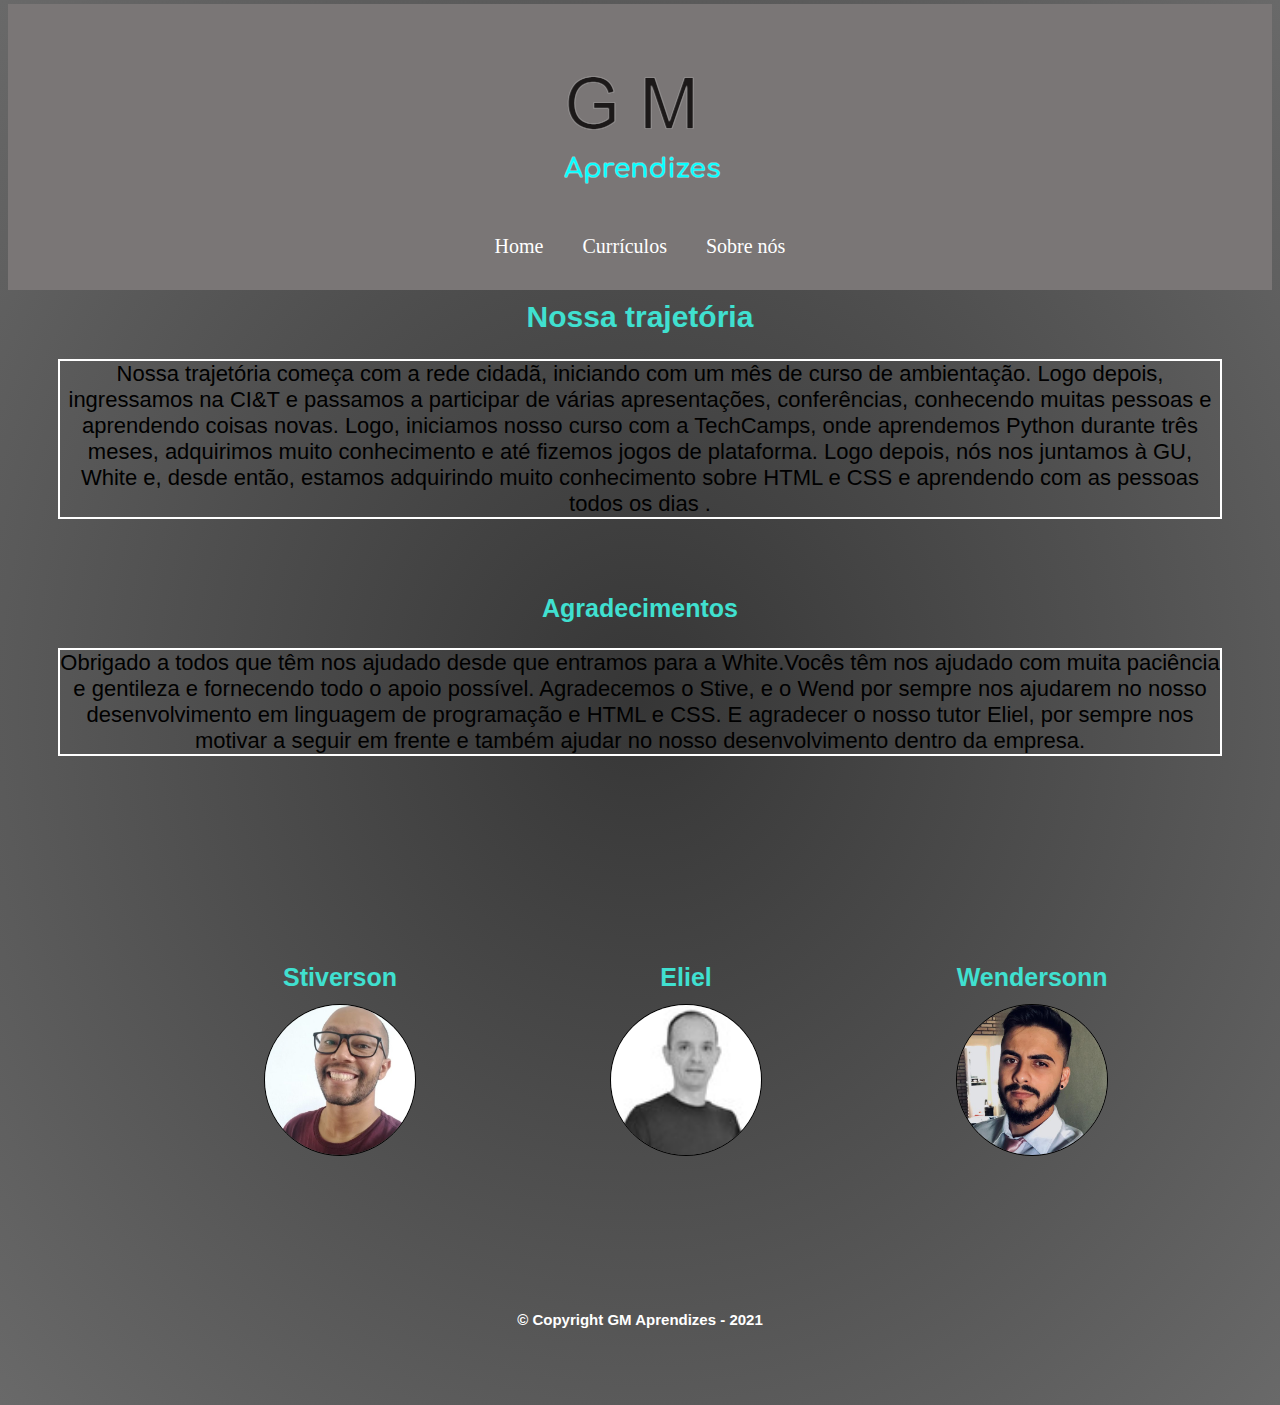
==== index.html @ dfdde29d "Alteração na parte de link do linkedin no index" ====
<!DOCTYPE html>
<html lang="pt-br">
	<head>
		<meta charset="UTF-8">
		<meta name="viewport" content="width=device-width">
		<title>Aprendizes</title>

		<link rel="stylesheet" href="reset.css">
		<link rel="stylesheet" href="style.css">
		<link href="https://fonts.googleapis.com/css?family=Montserrat&display=swap" rel="stylesheet">
	</head>
	
	<style type="text/css">
    </style>

	<body>
		<header>
			<div class="caixa">
				<h1><img src="logogms.png"></h1>
			   <nav>
			        	<ul class="menu">
							<li><a href="index.html">Home</a></li>
							<li><a href="Curriculo.html">Currículos</a></li>
							<li><a href="Sobre nós.html">Sobre nós</a></li>
					    </ul>
				</nav>

			</div>
		</header>

		<main>
			<section class="principal">
				<h1 class="titulo-principal"></h1>
				<h1>Nossa trajetória</h1>
				<p>Nossa trajetória começa com a rede cidadã, iniciando com um mês de curso de ambientação. Logo depois, ingressamos na CI&T e passamos a participar de várias apresentações, conferências, conhecendo muitas pessoas e aprendendo coisas novas. Logo, iniciamos nosso curso com a TechCamps, onde aprendemos Python durante três meses, adquirimos muito conhecimento e até fizemos jogos de plataforma. Logo depois, nós nos juntamos à GU, White e, desde então, estamos adquirindo muito conhecimento sobre HTML e CSS e aprendendo com as pessoas todos os dias .
				</p>
				
                <h2>Agradecimentos</h2>
                <p>Obrigado a todos que têm nos ajudado desde que entramos para a White.Vocês têm nos ajudado com muita paciência e gentileza e fornecendo todo o apoio possível. Agradecemos o Stive, e o Wend por sempre nos ajudarem no nosso desenvolvimento em linguagem de programação e HTML e CSS. E agradecer o nosso tutor Eliel, por sempre nos motivar a seguir em frente e também ajudar no nosso desenvolvimento dentro da empresa.</p>
                 
                <div class="fotos">
                    <div class="container">    
                        <section>
                            <h2>Stiverson</h2>
							<a href="https://www.linkedin.com/in/stiverson-rodrigues-machado-518b2159/" title="linkedin">
								<img class="foto-perfil" src="stive.jpg" width="150px" height="150px">	
							</a>
                        </section>
                    </div>
                </div>
                <div class="fotos">
                    <div class="container">    
                        <section>
                            <h2>Eliel</h2>
							<a href="https://www.linkedin.com/in/elielgserrao//" title="linkedin">
								<img class="foto-perfil" src="eliel.jpg" width="150px" height="150px">	
							</a>
                        </section>
                    </div>
                </div>
                <div class="fotos">
                    <div class="container">    
                        <section>
                            <h2>Wendersonn</h2>
							<a href="https://www.linkedin.com/in/wendersonn-santiago-8a6a09177/" title="linkedin">
								<img class="foto-perfil" src="wend.jpg" width="150px" height="150px">
							</a>
                        </section>
                    </div>
				</div>
		</main>		
				<footer>
					<h3 class="copyright">&copy; Copyright GM Aprendizes - 2021</h3>
				</footer>
	</body>
</html>
---- style.css ----
.caixa{
	background: #7a7676;
	padding: 30px;	
}

*{margin: 2px; padding: 0;}


body{
	background: radial-gradient(#363636,#4F4F4F,#696969);

}

h1{
	margin: 10px;
	text-align: center;
	font-size: 30px;
	font-family:  Arial, Helvetica, sans-serif;
	color: turquoise;
}

ul.menu{
	text-align: center; 
	font-size: 20px;
	
}	

ul.menu li{
	display: inline-block;
	margin: 0 5px;
}

ul.menu li a{
	
	border-radius: 6px;
	padding: 6px 10px;
	color: #fff;
	
}

p{

	text-align: center;
	border-style: solid;
	border-width: 2px;
	border-color: #fff;
	font-size: 22px;
	font-family:  Arial, Helvetica, sans-serif;
	margin: 25px 50px 75px;
}

h2{
	margin: 10px;
	font-size: 25px;
	text-align: center;
	font-family:  Arial, Helvetica, sans-serif;
	color: turquoise;
}

.foto-perfil{
    border-radius: 100%;
    max-width: 200px;
    border: 1px solid black
}

.fotos{
    width: 22%;
    display: inline-block;
	padding: 20px 30px;
	text-align: center;	
}

.container{
    position: relative;
    border-radius: 100%;
    overflow: hidden;
    width: 400px;
    margin: 100px;
}
.container img{
    max-width: 100%;
    -moz-transition: all 0.5s;
    -webkit-transition: all 0.5s;
    transition: all 0.5s;
}
.container:hover img{
    -moz-transform: scale(1.2);
    -webkit-transform: scale(1.2);
    transform: scale(1.2);
}

h3{
	text-align: center;
	font-size: 15px;
	font-family:  Arial, Helvetica, sans-serif;
	margin: 25px 50px 75px;
	color:#fff;
}

a:link 
{ 
 text-decoration:none; 
}
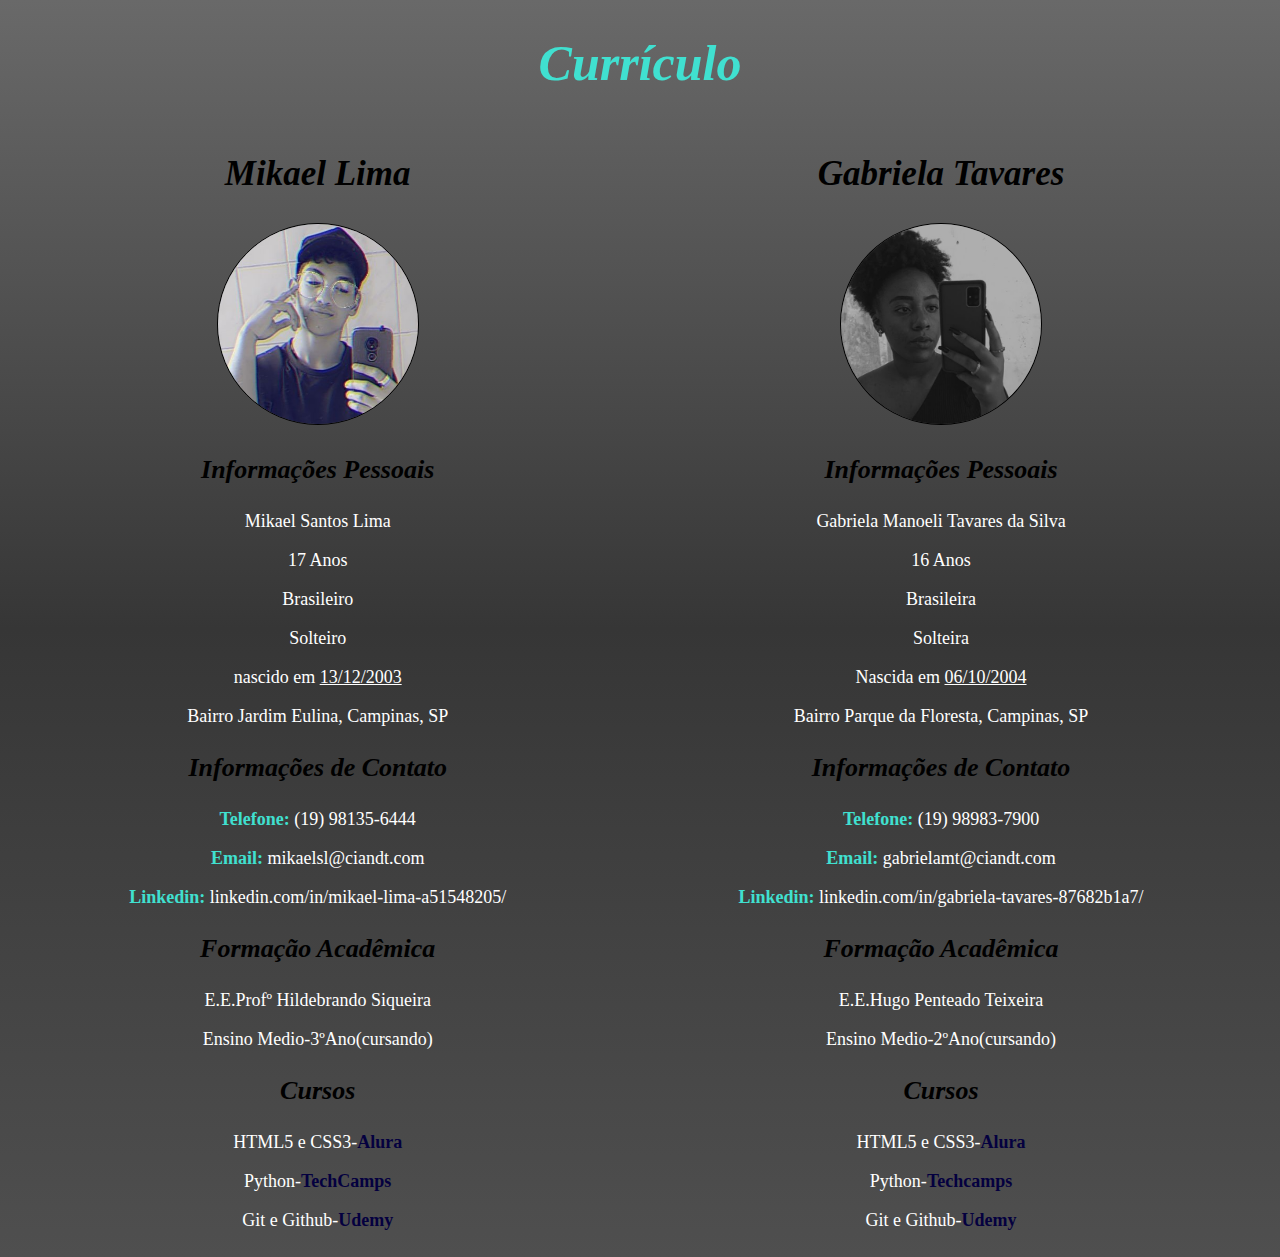
==== commit 0ab05776: "aumentei a letra do h1 e inseri um novo parágrafo para a classe cursos" ====
--- a/index.html
+++ b/index.html
@@ -1,76 +1,81 @@
 <!DOCTYPE html>
 <html lang="pt-br">
-	<head>
-		<meta charset="UTF-8">
-		<meta name="viewport" content="width=device-width">
-		<title>Aprendizes</title>
+<head>
+    <meta charset="UTF-8">
+    <meta name="viewport" content="width=device-width, initial-scale=1.0">
+    <title>Currículo</title>
+    <link rel="stylesheet" href="style.css">
+</head>
+    <style type="text/css">
+    </style>
+<body>
+    
+    <h1>Currículo</h1>
 
-		<link rel="stylesheet" href="reset.css">
-		<link rel="stylesheet" href="style.css">
-		<link href="https://fonts.googleapis.com/css?family=Montserrat&display=swap" rel="stylesheet">
-	</head>
-	
-	<style type="text/css">
-    </style>
-
-	<body>
-		<header>
-			<div class="caixa">
-				<h1><img src="logogms.png"></h1>
-			   <nav>
-			        	<ul class="menu">
-							<li><a href="index.html">Home</a></li>
-							<li><a href="Curriculo.html">Currículos</a></li>
-							<li><a href="Sobre nós.html">Sobre nós</a></li>
-					    </ul>
-				</nav>
-
-			</div>
-		</header>
-
-		<main>
-			<section class="principal">
-				<h1 class="titulo-principal"></h1>
-				<h1>Nossa trajetória</h1>
-				<p>Nossa trajetória começa com a rede cidadã, iniciando com um mês de curso de ambientação. Logo depois, ingressamos na CI&T e passamos a participar de várias apresentações, conferências, conhecendo muitas pessoas e aprendendo coisas novas. Logo, iniciamos nosso curso com a TechCamps, onde aprendemos Python durante três meses, adquirimos muito conhecimento e até fizemos jogos de plataforma. Logo depois, nós nos juntamos à GU, White e, desde então, estamos adquirindo muito conhecimento sobre HTML e CSS e aprendendo com as pessoas todos os dias .
-				</p>
-				
-                <h2>Agradecimentos</h2>
-                <p>Obrigado a todos que têm nos ajudado desde que entramos para a White.Vocês têm nos ajudado com muita paciência e gentileza e fornecendo todo o apoio possível. Agradecemos o Stive, e o Wend por sempre nos ajudarem no nosso desenvolvimento em linguagem de programação e HTML e CSS. E agradecer o nosso tutor Eliel, por sempre nos motivar a seguir em frente e também ajudar no nosso desenvolvimento dentro da empresa.</p>
-                 
-                <div class="fotos">
-                    <div class="container">    
-                        <section>
-                            <h2>Stiverson</h2>
-							<a href="https://www.linkedin.com/in/stiverson-rodrigues-machado-518b2159/" title="linkedin">
-								<img class="foto-perfil" src="stive.jpg" width="150px" height="150px">	
-							</a>
-                        </section>
-                    </div>
-                </div>
-                <div class="fotos">
-                    <div class="container">    
-                        <section>
-                            <h2>Eliel</h2>
-							<a href="https://www.linkedin.com/in/elielgserrao//" title="linkedin">
-								<img class="foto-perfil" src="eliel.jpg" width="150px" height="150px">	
-							</a>
-                        </section>
-                    </div>
-                </div>
-                <div class="fotos">
-                    <div class="container">    
-                        <section>
-                            <h2>Wendersonn</h2>
-							<a href="https://www.linkedin.com/in/wendersonn-santiago-8a6a09177/" title="linkedin">
-								<img class="foto-perfil" src="wend.jpg" width="150px" height="150px">
-							</a>
-                        </section>
-                    </div>
-				</div>
-		</main>		
-				<footer>
-					<h3 class="copyright">&copy; Copyright GM Aprendizes - 2021</h3>
-				</footer>
-	</body>
+    <div>
+        <section>
+            <h2>Mikael Lima</h2>
+            <img class="foto-perfil" src="imagens/mikael.jpg">
+        </section>
+        <section>
+            <h3>Informações Pessoais</h3>
+                <p>Mikael Santos Lima</p>
+                <p>17 Anos</p>
+                <p>Brasileiro</p>
+                <p>Solteiro</p>
+                <p>nascido em <u>13/12/2003</u></p>
+                <p>Bairro Jardim Eulina, Campinas, SP</p>
+        </section>
+        <section>
+            <h3>Informações de Contato</h3>
+                <p><b>Telefone:</b> (19) 98135-6444</p>
+                <p><b>Email:</b> mikaelsl@ciandt.com</p>
+                <p><b>Linkedin:</b> linkedin.com/in/mikael-lima-a51548205/</p>
+            
+        </section>
+        <section>
+            <h3>Formação Acadêmica</h3>
+                <p>E.E.Profº Hildebrando Siqueira</p>
+                <p>Ensino Medio-3ºAno(cursando)</p>
+        </section>
+        <section>
+            <h3>Cursos</h3>
+                <p>HTML5 e CSS3-<b class="cursos">Alura</b></p>
+                <p>Python-<b class="cursos">TechCamps</b></p>
+                <p>Git e Github-<b class="cursos">Udemy</b></p>
+        </section>
+    </div>
+    <div>
+        <section>
+            <h2>Gabriela Tavares</h2>
+            <img class="foto-perfil" src="imagens/gabi.jpg">
+        </section>
+        <section>
+            <h3>Informações Pessoais</h3>
+                <p>Gabriela Manoeli Tavares da Silva</p>
+                <p>16 Anos</p>
+                <p>Brasileira</p>
+                <p>Solteira</p>
+                <p>Nascida em <u>06/10/2004</u></p>
+                <p>Bairro Parque da Floresta, Campinas, SP</p>
+        </section>
+        <section>
+            <h3>Informações de Contato</h3>
+                <p><b>Telefone:</b> (19) 98983-7900</p>
+                <p><b>Email:</b> gabrielamt@ciandt.com</p>
+                <p><b>Linkedin:</b> linkedin.com/in/gabriela-tavares-87682b1a7/</p>
+        </section> 
+        <section>
+            <h3>Formação Acadêmica</h3>
+                <p>E.E.Hugo Penteado Teixeira</p>
+                <p>Ensino Medio-2ºAno(cursando)</p>
+        </section>
+        <section>
+            <h3>Cursos</h3>
+            <p>HTML5 e CSS3-<b Class="cursos">Alura</b></p>
+            <p>Python-<b class="cursos">Techcamps</b></p>
+            <p>Git e Github-<b class="cursos">Udemy</b></p>
+        </section>
+    </div>
+</body>
 </html>--- a/style.css
+++ b/style.css
@@ -1,104 +1,48 @@
-.caixa{
-	background: #7a7676;
-	padding: 30px;	
-}
-
-*{margin: 2px; padding: 0;}
-
-
-body{
-	background: radial-gradient(#363636,#4F4F4F,#696969);
-
-}
-
-h1{
-	margin: 10px;
-	text-align: center;
-	font-size: 30px;
-	font-family:  Arial, Helvetica, sans-serif;
-	color: turquoise;
-}
-
-ul.menu{
-	text-align: center; 
-	font-size: 20px;
-	
-}	
-
-ul.menu li{
-	display: inline-block;
-	margin: 0 5px;
-}
-
-ul.menu li a{
-	
-	border-radius: 6px;
-	padding: 6px 10px;
-	color: #fff;
-	
-}
-
-p{
-
-	text-align: center;
-	border-style: solid;
-	border-width: 2px;
-	border-color: #fff;
-	font-size: 22px;
-	font-family:  Arial, Helvetica, sans-serif;
-	margin: 25px 50px 75px;
-}
-
-h2{
-	margin: 10px;
-	font-size: 25px;
-	text-align: center;
-	font-family:  Arial, Helvetica, sans-serif;
-	color: turquoise;
-}
-
 .foto-perfil{
     border-radius: 100%;
     max-width: 200px;
     border: 1px solid black
 }
 
-.fotos{
-    width: 22%;
-    display: inline-block;
-	padding: 20px 30px;
-	text-align: center;	
+body{
+    background: linear-gradient(#696969,#363636,#4F4F4F);
+    font-style: normal;
+    color:white;
 }
 
-.container{
-    position: relative;
-    border-radius: 100%;
-    overflow: hidden;
-    width: 400px;
-    margin: 100px;
+div{
+   width: 49%;
+   display: inline-block;
+   text-align: center;
 }
-.container img{
-    max-width: 100%;
-    -moz-transition: all 0.5s;
-    -webkit-transition: all 0.5s;
-    transition: all 0.5s;
+
+h1{
+    font-style: italic;
+    color:turquoise;
+    text-align: center;
+    font-size: 50px;
 }
-.container:hover img{
-    -moz-transform: scale(1.2);
-    -webkit-transform: scale(1.2);
-    transform: scale(1.2);
+
+h2{
+    font-style: italic;
+    color:black;
+    font-size: 35px;
 }
 
 h3{
-	text-align: center;
-	font-size: 15px;
-	font-family:  Arial, Helvetica, sans-serif;
-	margin: 25px 50px 75px;
-	color:#fff;
+    font-style: italic;
+    color:black;
+    font-size: 26px;
 }
 
-a:link 
-{ 
- text-decoration:none; 
+b{
+    color: turquoise;
 }
 
+.cursos{
+    color: rgb(4, 0, 63);
+}
+
+p{
+    font-size: 18px;
+}
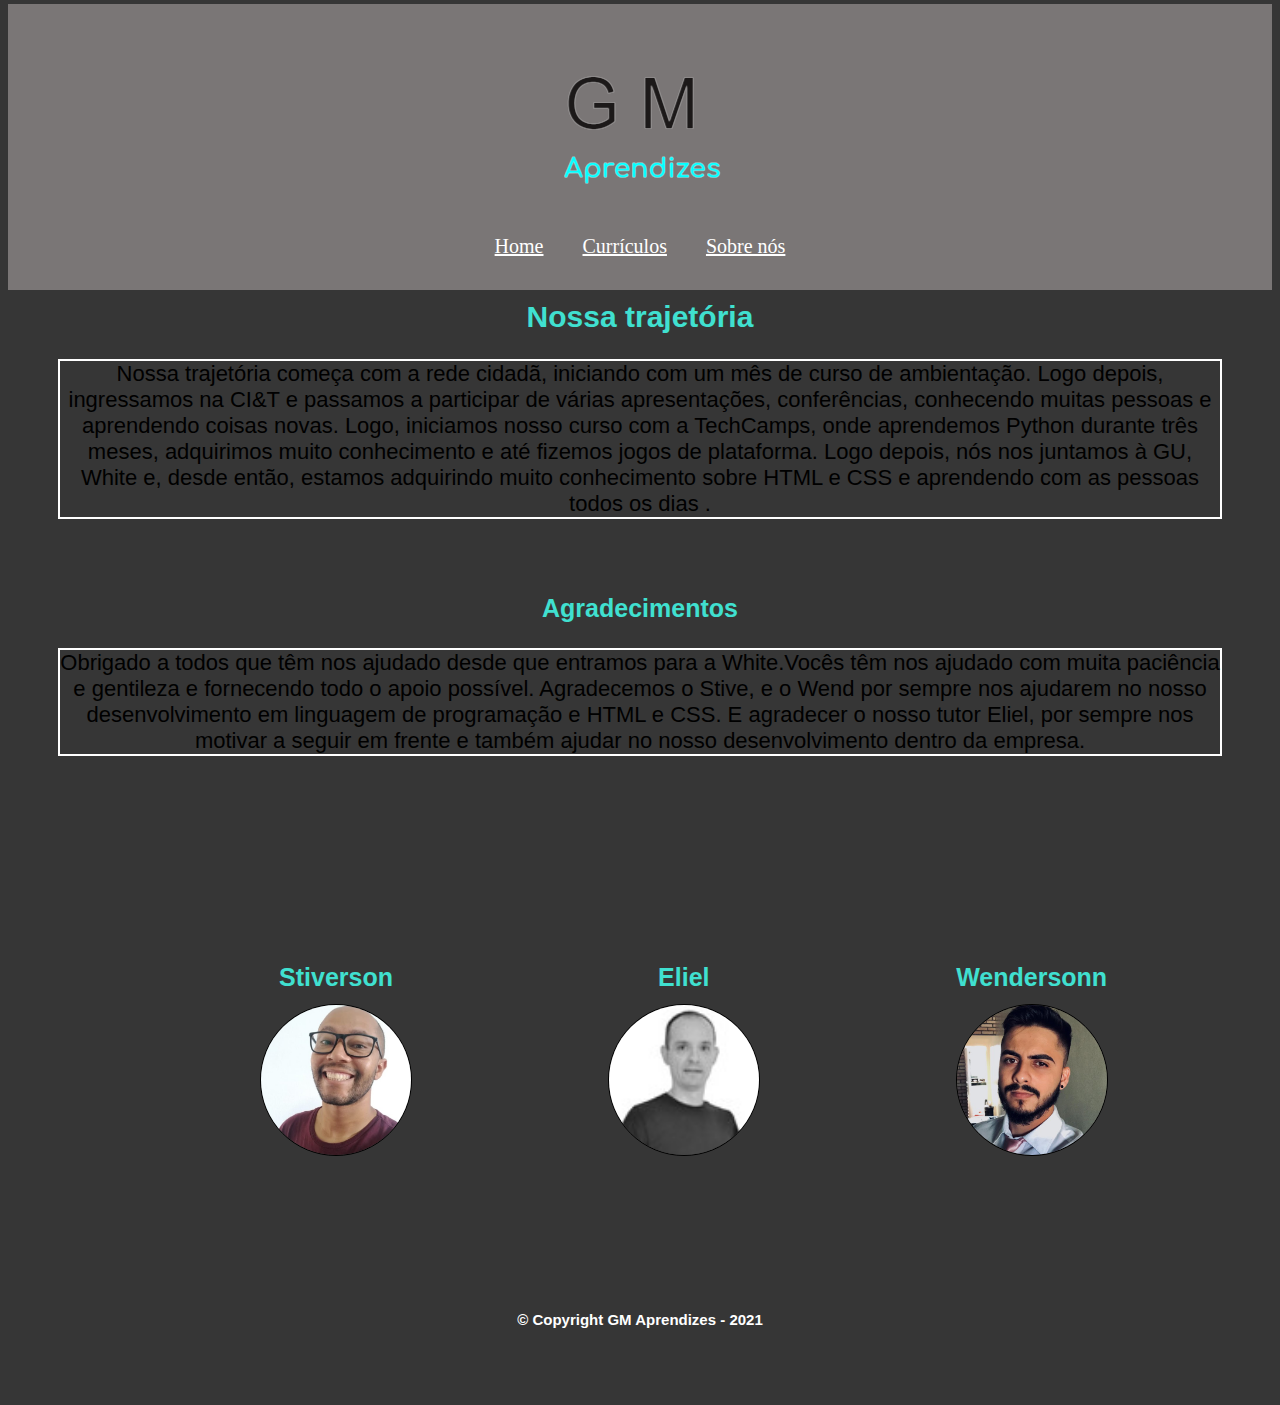
==== commit b3b2b348: "Alteração no link das páginas" ====
--- a/index.html
+++ b/index.html
@@ -1,81 +1,68 @@
 <!DOCTYPE html>
 <html lang="pt-br">
-<head>
-    <meta charset="UTF-8">
-    <meta name="viewport" content="width=device-width, initial-scale=1.0">
-    <title>Currículo</title>
-    <link rel="stylesheet" href="style.css">
-</head>
-    <style type="text/css">
-    </style>
-<body>
-    
-    <h1>Currículo</h1>
+	<head>
+		<meta charset="UTF-8">
+		<meta name="viewport" content="width=device-width">
+		<title>Aprendizes</title>
 
-    <div>
-        <section>
-            <h2>Mikael Lima</h2>
-            <img class="foto-perfil" src="imagens/mikael.jpg">
-        </section>
-        <section>
-            <h3>Informações Pessoais</h3>
-                <p>Mikael Santos Lima</p>
-                <p>17 Anos</p>
-                <p>Brasileiro</p>
-                <p>Solteiro</p>
-                <p>nascido em <u>13/12/2003</u></p>
-                <p>Bairro Jardim Eulina, Campinas, SP</p>
-        </section>
-        <section>
-            <h3>Informações de Contato</h3>
-                <p><b>Telefone:</b> (19) 98135-6444</p>
-                <p><b>Email:</b> mikaelsl@ciandt.com</p>
-                <p><b>Linkedin:</b> linkedin.com/in/mikael-lima-a51548205/</p>
-            
-        </section>
-        <section>
-            <h3>Formação Acadêmica</h3>
-                <p>E.E.Profº Hildebrando Siqueira</p>
-                <p>Ensino Medio-3ºAno(cursando)</p>
-        </section>
-        <section>
-            <h3>Cursos</h3>
-                <p>HTML5 e CSS3-<b class="cursos">Alura</b></p>
-                <p>Python-<b class="cursos">TechCamps</b></p>
-                <p>Git e Github-<b class="cursos">Udemy</b></p>
-        </section>
-    </div>
-    <div>
-        <section>
-            <h2>Gabriela Tavares</h2>
-            <img class="foto-perfil" src="imagens/gabi.jpg">
-        </section>
-        <section>
-            <h3>Informações Pessoais</h3>
-                <p>Gabriela Manoeli Tavares da Silva</p>
-                <p>16 Anos</p>
-                <p>Brasileira</p>
-                <p>Solteira</p>
-                <p>Nascida em <u>06/10/2004</u></p>
-                <p>Bairro Parque da Floresta, Campinas, SP</p>
-        </section>
-        <section>
-            <h3>Informações de Contato</h3>
-                <p><b>Telefone:</b> (19) 98983-7900</p>
-                <p><b>Email:</b> gabrielamt@ciandt.com</p>
-                <p><b>Linkedin:</b> linkedin.com/in/gabriela-tavares-87682b1a7/</p>
-        </section> 
-        <section>
-            <h3>Formação Acadêmica</h3>
-                <p>E.E.Hugo Penteado Teixeira</p>
-                <p>Ensino Medio-2ºAno(cursando)</p>
-        </section>
-        <section>
-            <h3>Cursos</h3>
-            <p>HTML5 e CSS3-<b Class="cursos">Alura</b></p>
-            <p>Python-<b class="cursos">Techcamps</b></p>
-            <p>Git e Github-<b class="cursos">Udemy</b></p>
-        </section>
-    </div>
-</body>
+		<link rel="stylesheet" href="reset.css">
+		<link rel="stylesheet" href="style.css">
+		<link href="https://fonts.googleapis.com/css?family=Montserrat&display=swap" rel="stylesheet">
+	</head>
+	
+	<body>
+		<header>
+			<div class="caixa">
+				<h1><img src="logogms.png"></h1>
+			   <nav>
+			        	<ul class="menu">
+							<li><a href="index.html">Home</a></li>
+							<li><a href="Curriculo.html">Currículos</a></li>
+							<li><a href="sobre.html">Sobre nós</a></li>
+					    </ul>
+				</nav>
+
+			</div>
+		</header>
+
+		<main>
+			<section class="principal">
+				<h1 class="titulo-principal"></h1>
+				<h1>Nossa trajetória</h1>
+				<p>Nossa trajetória começa com a rede cidadã, iniciando com um mês de curso de ambientação. Logo depois, ingressamos na CI&T e passamos a participar de várias apresentações, conferências, conhecendo muitas pessoas e aprendendo coisas novas. Logo, iniciamos nosso curso com a TechCamps, onde aprendemos Python durante três meses, adquirimos muito conhecimento e até fizemos jogos de plataforma. Logo depois, nós nos juntamos à GU, White e, desde então, estamos adquirindo muito conhecimento sobre HTML e CSS e aprendendo com as pessoas todos os dias .
+				</p>
+				
+                <h2>Agradecimentos</h2>
+                <p>Obrigado a todos que têm nos ajudado desde que entramos para a White.Vocês têm nos ajudado com muita paciência e gentileza e fornecendo todo o apoio possível. Agradecemos o Stive, e o Wend por sempre nos ajudarem no nosso desenvolvimento em linguagem de programação e HTML e CSS. E agradecer o nosso tutor Eliel, por sempre nos motivar a seguir em frente e também ajudar no nosso desenvolvimento dentro da empresa.</p>
+        </main>          
+                <div class="fotos">
+                    <div class="container">    
+                        <section>
+                            <h2>Stiverson</h2>
+                            <img class="foto-perfil" src="stive.jpg" width="150px" height="150px">
+                        </section>
+                    </div>
+                </div>
+                <div class="fotos">
+                    <div class="container">    
+                        <section>
+                            <h2>Eliel</h2>
+							<img class="foto-perfil" src="eliel.jpg" width="150px" height="150px">
+							
+                        </section>
+                    </div>
+                </div>
+                <div class="fotos">
+                    <div class="container">    
+                        <section>
+                            <h2>Wendersonn</h2>
+                            <img class="foto-perfil" src="wend.jpg" width="150px" height="150px">
+                        </section>
+                    </div>
+                </div>
+				<footer>
+
+					<h3 class="copyright">&copy; Copyright GM Aprendizes - 2021</h3>
+				</footer>
+	</body>
 </html>--- a/style.css
+++ b/style.css
@@ -1,48 +1,97 @@
+.caixa{
+	background: #7a7676;
+	padding: 30px;	
+}
+
+*{margin: 2px; padding: 0;}
+
+
+body{
+	background:#363636;
+
+}
+
+h1{
+	margin: 10px;
+	text-align: center;
+	font-size: 30px;
+	font-family:  Arial, Helvetica, sans-serif;
+	color: turquoise;
+}
+
+ul.menu{
+	text-align: center; 
+	font-size: 20px;
+}	
+
+ul.menu li{
+	display: inline-block;
+	margin: 0 5px;
+}
+
+ul.menu li a{
+	
+	border-radius: 6px;
+	padding: 6px 10px;
+	color: #fff;
+}
+
+p{
+
+	text-align: center;
+	border-style: solid;
+	border-width: 2px;
+	border-color: #fff;
+	font-size: 22px;
+	font-family:  Arial, Helvetica, sans-serif;
+	margin: 25px 50px 75px;
+}
+
+h2{
+	margin: 10px;
+	font-size: 25px;
+	text-align: center;
+	font-family:  Arial, Helvetica, sans-serif;
+	color: turquoise;
+}
+
 .foto-perfil{
     border-radius: 100%;
     max-width: 200px;
     border: 1px solid black
 }
 
-body{
-    background: linear-gradient(#696969,#363636,#4F4F4F);
-    font-style: normal;
-    color:white;
+.fotos{
+    width: 22%;
+    display: inline-block;
+	padding: 20px 30px;
+	text-align: center;	
 }
 
-div{
-   width: 49%;
-   display: inline-block;
-   text-align: center;
+.container{
+    position: relative;
+    border-radius: 100%;
+    overflow: hidden;
+    width: 400px;
+    margin: 100px;
 }
-
-h1{
-    font-style: italic;
-    color:turquoise;
-    text-align: center;
-    font-size: 50px;
+.container img{
+    max-width: 100%;
+    -moz-transition: all 0.5s;
+    -webkit-transition: all 0.5s;
+    transition: all 0.5s;
 }
-
-h2{
-    font-style: italic;
-    color:black;
-    font-size: 35px;
+.container:hover img{
+    -moz-transform: scale(1.2);
+    -webkit-transform: scale(1.2);
+    transform: scale(1.2);
 }
 
 h3{
-    font-style: italic;
-    color:black;
-    font-size: 26px;
+	text-align: center;
+	font-size: 15px;
+	font-family:  Arial, Helvetica, sans-serif;
+	margin: 25px 50px 75px;
+	color:#fff;
 }
 
-b{
-    color: turquoise;
-}
-
-.cursos{
-    color: rgb(4, 0, 63);
-}
-
-p{
-    font-size: 18px;
-}
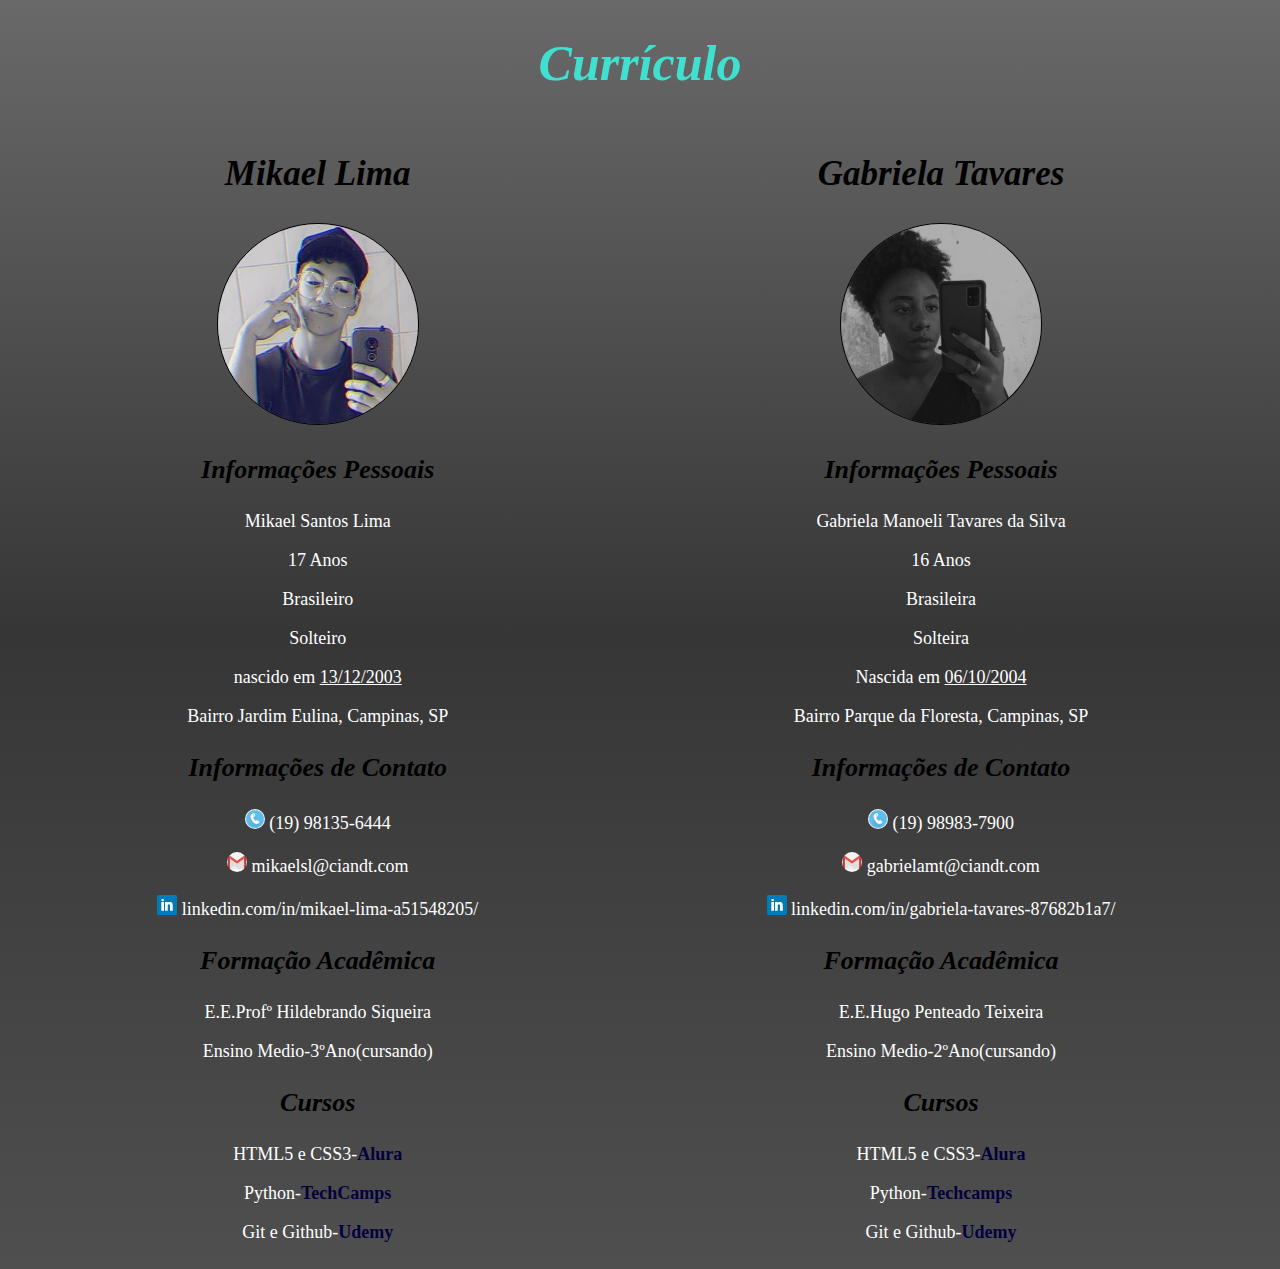
==== commit f7638960: "inseri 3 novas imagens em telefone, email e linkedin" ====
--- a/index.html
+++ b/index.html
@@ -1,68 +1,81 @@
 <!DOCTYPE html>
 <html lang="pt-br">
-	<head>
-		<meta charset="UTF-8">
-		<meta name="viewport" content="width=device-width">
-		<title>Aprendizes</title>
+<head>
+    <meta charset="UTF-8">
+    <meta name="viewport" content="width=device-width, initial-scale=1.0">
+    <title>Currículo</title>
+    <link rel="stylesheet" href="style.css">
+</head>
+    <style type="text/css">
+    </style>
+<body>
+    
+    <h1>Currículo</h1>
 
-		<link rel="stylesheet" href="reset.css">
-		<link rel="stylesheet" href="style.css">
-		<link href="https://fonts.googleapis.com/css?family=Montserrat&display=swap" rel="stylesheet">
-	</head>
-	
-	<body>
-		<header>
-			<div class="caixa">
-				<h1><img src="logogms.png"></h1>
-			   <nav>
-			        	<ul class="menu">
-							<li><a href="index.html">Home</a></li>
-							<li><a href="Curriculo.html">Currículos</a></li>
-							<li><a href="sobre.html">Sobre nós</a></li>
-					    </ul>
-				</nav>
-
-			</div>
-		</header>
-
-		<main>
-			<section class="principal">
-				<h1 class="titulo-principal"></h1>
-				<h1>Nossa trajetória</h1>
-				<p>Nossa trajetória começa com a rede cidadã, iniciando com um mês de curso de ambientação. Logo depois, ingressamos na CI&T e passamos a participar de várias apresentações, conferências, conhecendo muitas pessoas e aprendendo coisas novas. Logo, iniciamos nosso curso com a TechCamps, onde aprendemos Python durante três meses, adquirimos muito conhecimento e até fizemos jogos de plataforma. Logo depois, nós nos juntamos à GU, White e, desde então, estamos adquirindo muito conhecimento sobre HTML e CSS e aprendendo com as pessoas todos os dias .
-				</p>
-				
-                <h2>Agradecimentos</h2>
-                <p>Obrigado a todos que têm nos ajudado desde que entramos para a White.Vocês têm nos ajudado com muita paciência e gentileza e fornecendo todo o apoio possível. Agradecemos o Stive, e o Wend por sempre nos ajudarem no nosso desenvolvimento em linguagem de programação e HTML e CSS. E agradecer o nosso tutor Eliel, por sempre nos motivar a seguir em frente e também ajudar no nosso desenvolvimento dentro da empresa.</p>
-        </main>          
-                <div class="fotos">
-                    <div class="container">    
-                        <section>
-                            <h2>Stiverson</h2>
-                            <img class="foto-perfil" src="stive.jpg" width="150px" height="150px">
-                        </section>
-                    </div>
-                </div>
-                <div class="fotos">
-                    <div class="container">    
-                        <section>
-                            <h2>Eliel</h2>
-							<img class="foto-perfil" src="eliel.jpg" width="150px" height="150px">
-							
-                        </section>
-                    </div>
-                </div>
-                <div class="fotos">
-                    <div class="container">    
-                        <section>
-                            <h2>Wendersonn</h2>
-                            <img class="foto-perfil" src="wend.jpg" width="150px" height="150px">
-                        </section>
-                    </div>
-                </div>
-				<footer>
-
-					<h3 class="copyright">&copy; Copyright GM Aprendizes - 2021</h3>
-				</footer>
-	</body>
+    <div>
+        <section>
+            <h2>Mikael Lima</h2>
+            <img class="foto-perfil" src="imagens/mikael.jpg">
+        </section>
+        <section>
+            <h3>Informações Pessoais</h3>
+                <p>Mikael Santos Lima</p>
+                <p>17 Anos</p>
+                <p>Brasileiro</p>
+                <p>Solteiro</p>
+                <p>nascido em <u>13/12/2003</u></p>
+                <p>Bairro Jardim Eulina, Campinas, SP</p>
+        </section>
+        <section>
+            <h3>Informações de Contato</h3>
+                <p><img class="telefoneimg" src="imagens/telefone.jpg"> (19) 98135-6444</p>
+                <p><img class="emailimg" src="imagens/email.jpg"> mikaelsl@ciandt.com</p>
+                <p><img class="linkedinimg" src="imagens/logo-linkedin.png"> linkedin.com/in/mikael-lima-a51548205/</p>
+            
+        </section>
+        <section>
+            <h3>Formação Acadêmica</h3>
+                <p>E.E.Profº Hildebrando Siqueira</p>
+                <p>Ensino Medio-3ºAno(cursando)</p>
+        </section>
+        <section>
+            <h3>Cursos</h3>
+                <p>HTML5 e CSS3-<b class="cursos">Alura</b></p>
+                <p>Python-<b class="cursos">TechCamps</b></p>
+                <p>Git e Github-<b class="cursos">Udemy</b></p>
+        </section>
+    </div>
+    <div>
+        <section>
+            <h2>Gabriela Tavares</h2>
+            <img class="foto-perfil" src="imagens/gabi.jpg">
+        </section>
+        <section>
+            <h3>Informações Pessoais</h3>
+                <p>Gabriela Manoeli Tavares da Silva</p>
+                <p>16 Anos</p>
+                <p>Brasileira</p>
+                <p>Solteira</p>
+                <p>Nascida em <u>06/10/2004</u></p>
+                <p>Bairro Parque da Floresta, Campinas, SP</p>
+        </section>
+        <section>
+            <h3>Informações de Contato</h3>
+                <p><img class="telefoneimg" src="imagens/telefone.jpg"> (19) 98983-7900</p>
+                <p><img class="emailimg" src="imagens/email.jpg"> gabrielamt@ciandt.com</p>
+                <p><img class="linkedinimg" src="imagens/logo-linkedin.png"> linkedin.com/in/gabriela-tavares-87682b1a7/</p>
+        </section> 
+        <section>
+            <h3>Formação Acadêmica</h3>
+                <p>E.E.Hugo Penteado Teixeira</p>
+                <p>Ensino Medio-2ºAno(cursando)</p>
+        </section>
+        <section>
+            <h3>Cursos</h3>
+            <p>HTML5 e CSS3-<b Class="cursos">Alura</b></p>
+            <p>Python-<b class="cursos">Techcamps</b></p>
+            <p>Git e Github-<b class="cursos">Udemy</b></p>
+        </section>
+    </div>
+</body>
 </html>--- a/style.css
+++ b/style.css
@@ -1,97 +1,61 @@
-.caixa{
-	background: #7a7676;
-	padding: 30px;	
-}
-
-*{margin: 2px; padding: 0;}
-
-
-body{
-	background:#363636;
-
-}
-
-h1{
-	margin: 10px;
-	text-align: center;
-	font-size: 30px;
-	font-family:  Arial, Helvetica, sans-serif;
-	color: turquoise;
-}
-
-ul.menu{
-	text-align: center; 
-	font-size: 20px;
-}	
-
-ul.menu li{
-	display: inline-block;
-	margin: 0 5px;
-}
-
-ul.menu li a{
-	
-	border-radius: 6px;
-	padding: 6px 10px;
-	color: #fff;
-}
-
-p{
-
-	text-align: center;
-	border-style: solid;
-	border-width: 2px;
-	border-color: #fff;
-	font-size: 22px;
-	font-family:  Arial, Helvetica, sans-serif;
-	margin: 25px 50px 75px;
-}
-
-h2{
-	margin: 10px;
-	font-size: 25px;
-	text-align: center;
-	font-family:  Arial, Helvetica, sans-serif;
-	color: turquoise;
-}
-
 .foto-perfil{
     border-radius: 100%;
     max-width: 200px;
     border: 1px solid black
 }
 
-.fotos{
-    width: 22%;
-    display: inline-block;
-	padding: 20px 30px;
-	text-align: center;	
+body{
+    background: linear-gradient(#696969,#363636,#4F4F4F);
+    font-style: normal;
+    color:white;
 }
 
-.container{
-    position: relative;
-    border-radius: 100%;
-    overflow: hidden;
-    width: 400px;
-    margin: 100px;
+div{
+   width: 49%;
+   display: inline-block;
+   text-align: center;
 }
-.container img{
-    max-width: 100%;
-    -moz-transition: all 0.5s;
-    -webkit-transition: all 0.5s;
-    transition: all 0.5s;
+
+h1{
+    font-style: italic;
+    color:turquoise;
+    text-align: center;
+    font-size: 50px;
 }
-.container:hover img{
-    -moz-transform: scale(1.2);
-    -webkit-transform: scale(1.2);
-    transform: scale(1.2);
+
+h2{
+    font-style: italic;
+    color:black;
+    font-size: 35px;
 }
 
 h3{
-	text-align: center;
-	font-size: 15px;
-	font-family:  Arial, Helvetica, sans-serif;
-	margin: 25px 50px 75px;
-	color:#fff;
+    font-style: italic;
+    color:black;
+    font-size: 26px;
 }
 
+.linkedinimg{
+    width:20px; 
+    height:20px;
+}
+
+.telefoneimg{
+    width:20px; 
+    height:20px;
+    border-radius: 100%;
+}
+
+.emailimg{
+    width:20px; 
+    height:20px;
+    border-radius: 100%;
+}
+
+.cursos{
+    color: rgb(4, 0, 63);
+}
+
+p{
+    font-size: 18px;
+}
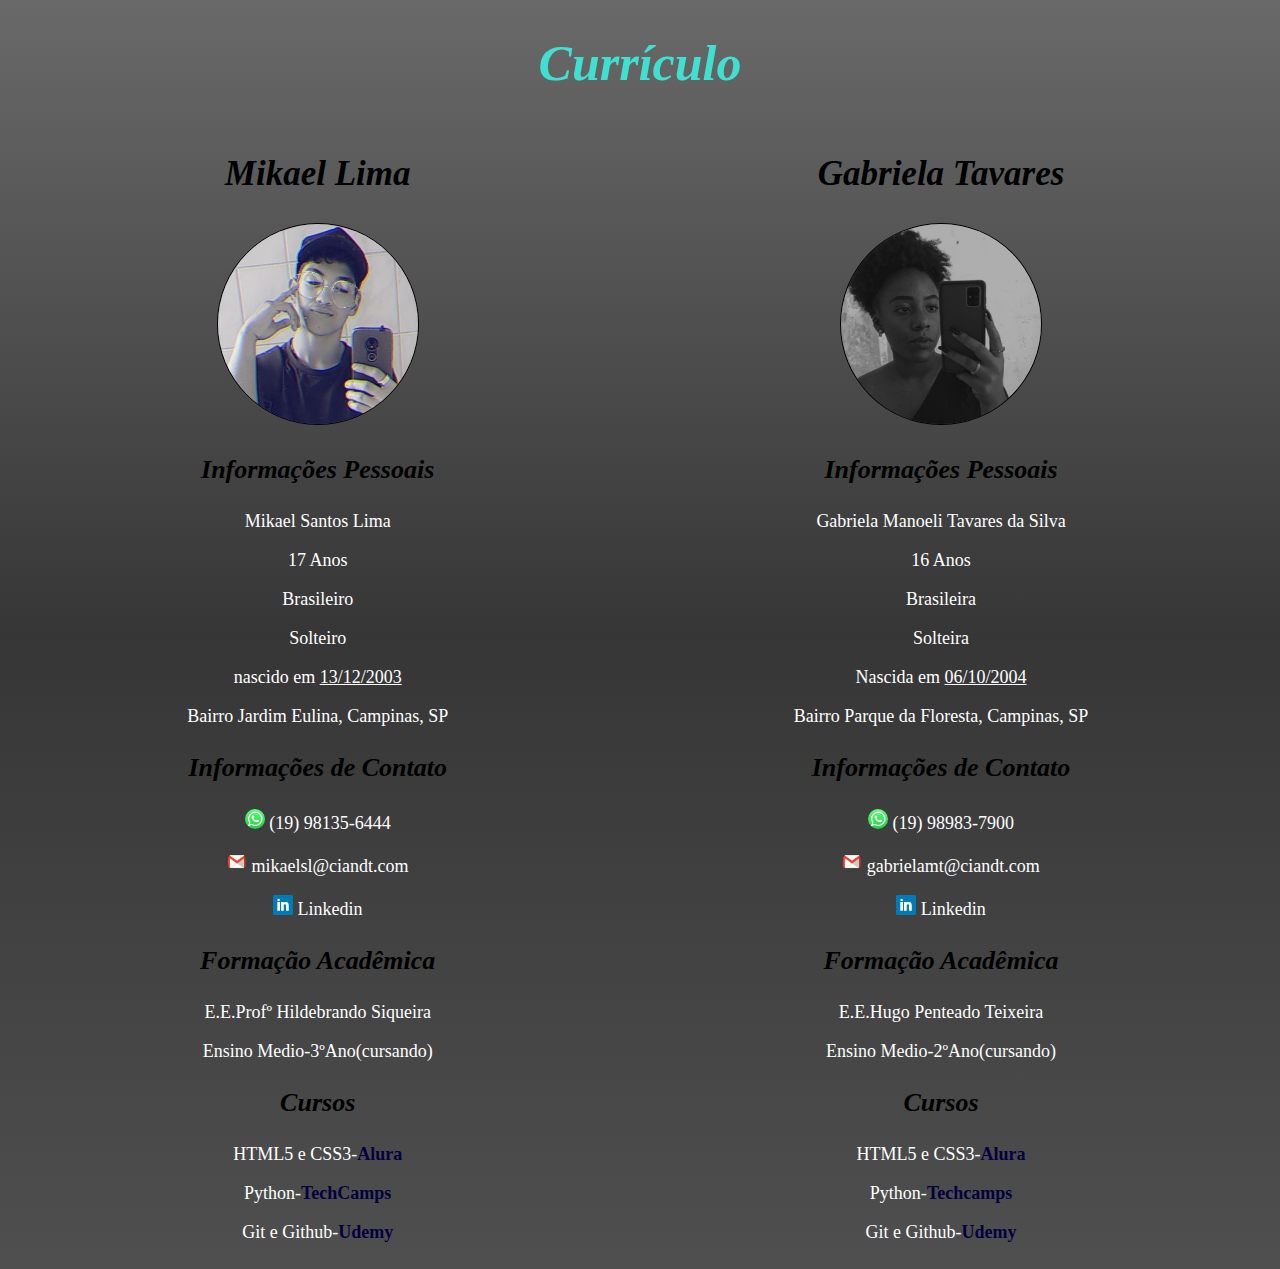
==== commit 8fb2e6ed: "troquei as imagens do contato e gmail e adicionei os links do linkedin" ====
--- a/index.html
+++ b/index.html
@@ -28,9 +28,9 @@
         </section>
         <section>
             <h3>Informações de Contato</h3>
-                <p><img class="telefoneimg" src="imagens/telefone.jpg"> (19) 98135-6444</p>
-                <p><img class="emailimg" src="imagens/email.jpg"> mikaelsl@ciandt.com</p>
-                <p><img class="linkedinimg" src="imagens/logo-linkedin.png"> linkedin.com/in/mikael-lima-a51548205/</p>
+                <p><img class="telefoneimg" src="imagens/whatsapp.png"> (19) 98135-6444</p>
+                <p><img class="emailimg" src="imagens/gmail.ico"> mikaelsl@ciandt.com</p>
+                <p><img class="linkedinimg" src="imagens/logo-linkedin.png" alt=""><a href="https://www.linkedin.com/in/mikael-lima-a51548205/"> Linkedin</a></p>
             
         </section>
         <section>
@@ -61,9 +61,9 @@
         </section>
         <section>
             <h3>Informações de Contato</h3>
-                <p><img class="telefoneimg" src="imagens/telefone.jpg"> (19) 98983-7900</p>
-                <p><img class="emailimg" src="imagens/email.jpg"> gabrielamt@ciandt.com</p>
-                <p><img class="linkedinimg" src="imagens/logo-linkedin.png"> linkedin.com/in/gabriela-tavares-87682b1a7/</p>
+                <p><img class="telefoneimg" src="imagens/whatsapp.png"> (19) 98983-7900</p>
+                <p><img class="emailimg" src="imagens/gmail.ico"> gabrielamt@ciandt.com</p>
+                <p><img class="linkedinimg" src="imagens/logo-linkedin.png" alt=""><a href="https://www.linkedin.com/in/gabriela-manoeli-tavares-87682b1a7/"> Linkedin</a></p>
         </section> 
         <section>
             <h3>Formação Acadêmica</h3>
--- a/style.css
+++ b/style.css
@@ -58,4 +58,15 @@
 
 p{
     font-size: 18px;
+    color:white;
 }
+
+a {
+    color: white;
+    text-decoration: none;
+}
+
+a:hover {
+    color: red;
+    background-color: transparent;
+}
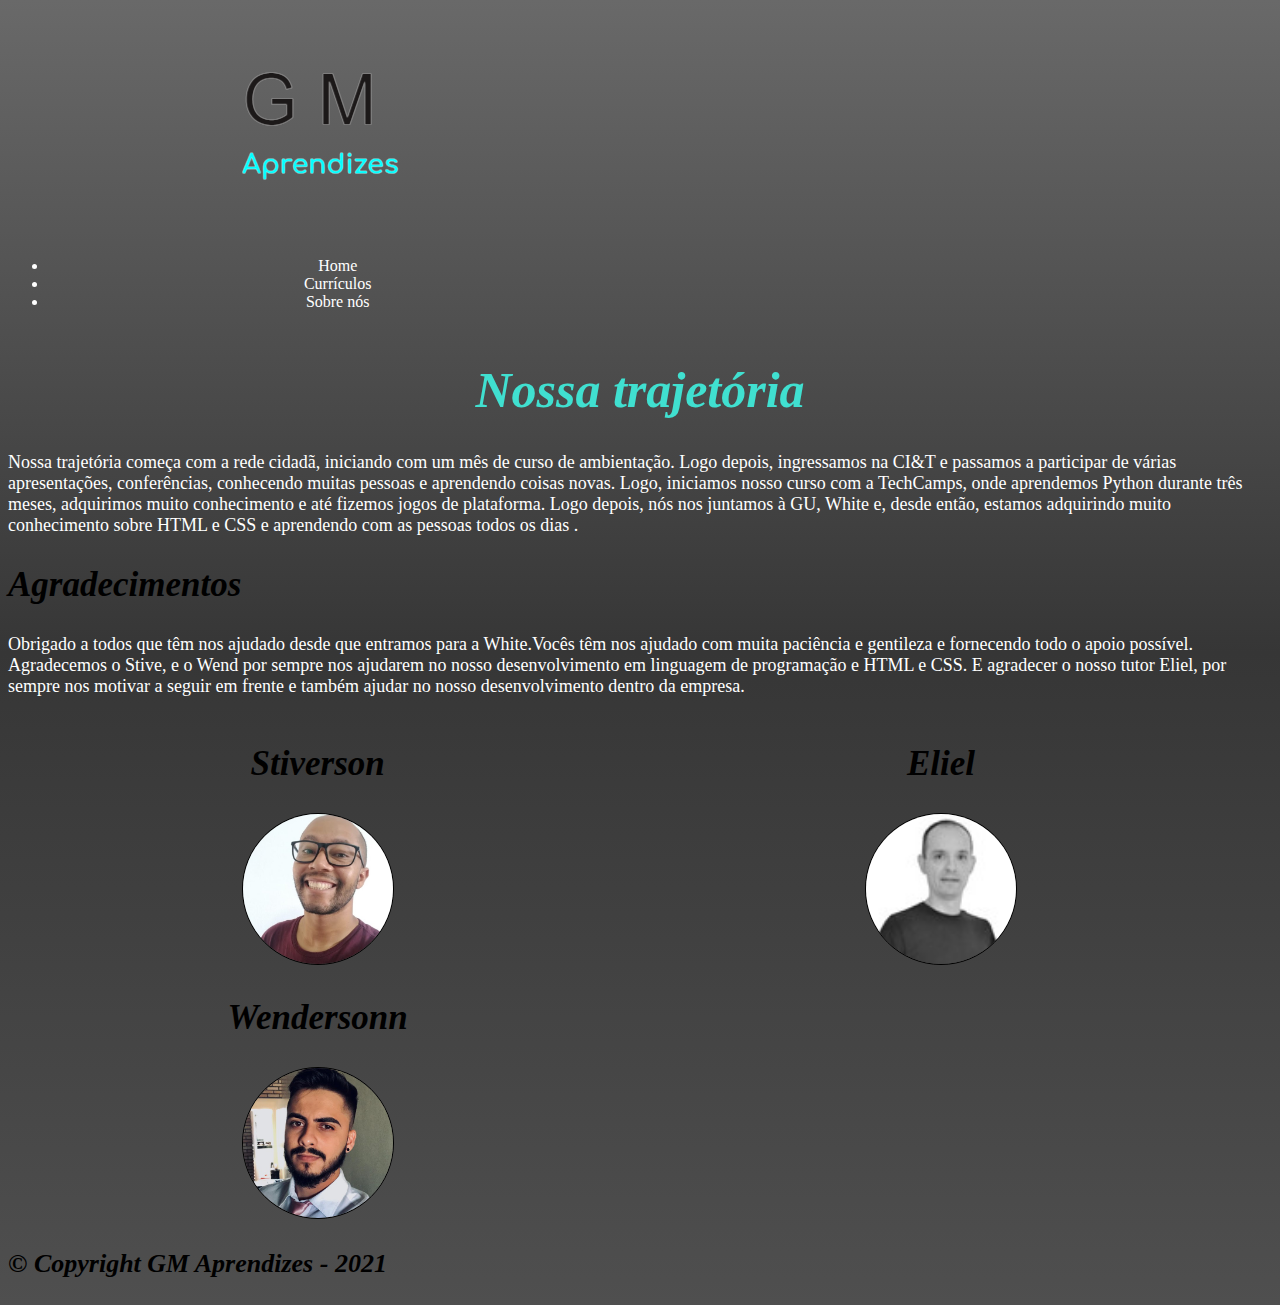
==== commit d573ebea: "Coloquei os links do linkdin nas fotos" ====
--- a/index.html
+++ b/index.html
@@ -1,81 +1,76 @@
 <!DOCTYPE html>
 <html lang="pt-br">
-<head>
-    <meta charset="UTF-8">
-    <meta name="viewport" content="width=device-width, initial-scale=1.0">
-    <title>Currículo</title>
-    <link rel="stylesheet" href="style.css">
-</head>
-    <style type="text/css">
-    </style>
-<body>
-    
-    <h1>Currículo</h1>
+	<head>
+		<meta charset="UTF-8">
+		<meta name="viewport" content="width=device-width">
+		<title>Aprendizes</title>
 
-    <div>
-        <section>
-            <h2>Mikael Lima</h2>
-            <img class="foto-perfil" src="imagens/mikael.jpg">
-        </section>
-        <section>
-            <h3>Informações Pessoais</h3>
-                <p>Mikael Santos Lima</p>
-                <p>17 Anos</p>
-                <p>Brasileiro</p>
-                <p>Solteiro</p>
-                <p>nascido em <u>13/12/2003</u></p>
-                <p>Bairro Jardim Eulina, Campinas, SP</p>
-        </section>
-        <section>
-            <h3>Informações de Contato</h3>
-                <p><img class="telefoneimg" src="imagens/whatsapp.png"> (19) 98135-6444</p>
-                <p><img class="emailimg" src="imagens/gmail.ico"> mikaelsl@ciandt.com</p>
-                <p><img class="linkedinimg" src="imagens/logo-linkedin.png" alt=""><a href="https://www.linkedin.com/in/mikael-lima-a51548205/"> Linkedin</a></p>
-            
-        </section>
-        <section>
-            <h3>Formação Acadêmica</h3>
-                <p>E.E.Profº Hildebrando Siqueira</p>
-                <p>Ensino Medio-3ºAno(cursando)</p>
-        </section>
-        <section>
-            <h3>Cursos</h3>
-                <p>HTML5 e CSS3-<b class="cursos">Alura</b></p>
-                <p>Python-<b class="cursos">TechCamps</b></p>
-                <p>Git e Github-<b class="cursos">Udemy</b></p>
-        </section>
-    </div>
-    <div>
-        <section>
-            <h2>Gabriela Tavares</h2>
-            <img class="foto-perfil" src="imagens/gabi.jpg">
-        </section>
-        <section>
-            <h3>Informações Pessoais</h3>
-                <p>Gabriela Manoeli Tavares da Silva</p>
-                <p>16 Anos</p>
-                <p>Brasileira</p>
-                <p>Solteira</p>
-                <p>Nascida em <u>06/10/2004</u></p>
-                <p>Bairro Parque da Floresta, Campinas, SP</p>
-        </section>
-        <section>
-            <h3>Informações de Contato</h3>
-                <p><img class="telefoneimg" src="imagens/whatsapp.png"> (19) 98983-7900</p>
-                <p><img class="emailimg" src="imagens/gmail.ico"> gabrielamt@ciandt.com</p>
-                <p><img class="linkedinimg" src="imagens/logo-linkedin.png" alt=""><a href="https://www.linkedin.com/in/gabriela-manoeli-tavares-87682b1a7/"> Linkedin</a></p>
-        </section> 
-        <section>
-            <h3>Formação Acadêmica</h3>
-                <p>E.E.Hugo Penteado Teixeira</p>
-                <p>Ensino Medio-2ºAno(cursando)</p>
-        </section>
-        <section>
-            <h3>Cursos</h3>
-            <p>HTML5 e CSS3-<b Class="cursos">Alura</b></p>
-            <p>Python-<b class="cursos">Techcamps</b></p>
-            <p>Git e Github-<b class="cursos">Udemy</b></p>
-        </section>
-    </div>
-</body>
+		<link rel="stylesheet" href="reset.css">
+		<link rel="stylesheet" href="style.css">
+		<link href="https://fonts.googleapis.com/css?family=Montserrat&display=swap" rel="stylesheet">
+	</head>
+	
+	<body>
+		<header>
+			<div class="caixa">
+				<h1><img src="logogms.png"></h1>
+			   <nav>
+			        	<ul class="menu">
+							<li><a href="index.html">Home</a></li>
+							<li><a href="Curriculo.html">Currículos</a></li>
+							<li><a href="sobre.html">Sobre nós</a></li>
+					    </ul>
+				</nav>
+
+			</div>
+		</header>
+
+		<main>
+			<section class="principal">
+				<h1 class="titulo-principal"></h1>
+				<h1>Nossa trajetória</h1>
+				<p>Nossa trajetória começa com a rede cidadã, iniciando com um mês de curso de ambientação. Logo depois, ingressamos na CI&T e passamos a participar de várias apresentações, conferências, conhecendo muitas pessoas e aprendendo coisas novas. Logo, iniciamos nosso curso com a TechCamps, onde aprendemos Python durante três meses, adquirimos muito conhecimento e até fizemos jogos de plataforma. Logo depois, nós nos juntamos à GU, White e, desde então, estamos adquirindo muito conhecimento sobre HTML e CSS e aprendendo com as pessoas todos os dias .
+				</p>
+				
+                <h2>Agradecimentos</h2>
+                <p>Obrigado a todos que têm nos ajudado desde que entramos para a White.Vocês têm nos ajudado com muita paciência e gentileza e fornecendo todo o apoio possível. Agradecemos o Stive, e o Wend por sempre nos ajudarem no nosso desenvolvimento em linguagem de programação e HTML e CSS. E agradecer o nosso tutor Eliel, por sempre nos motivar a seguir em frente e também ajudar no nosso desenvolvimento dentro da empresa.</p>
+        </main>          
+                <div class="fotos">
+                    <div class="container">    
+                        <section>
+                            <h2>Stiverson</h2>
+							<a href="https://www.linkedin.com/in/stiverson-rodrigues-machado-518b2159/" title="linkedin">
+								<img class="foto-perfil" src="stive.jpg" width="150px" height="150px">	
+							</a>
+                        </section>
+                    </div>
+                </div>
+				
+                <div class="fotos">
+                    <div class="container">    
+                        <section>
+                            <h2>Eliel</h2>
+							
+							<a href="https://www.linkedin.com/in/elielgserrao//" title="linkedin">
+								<img class="foto-perfil" src="eliel.jpg" width="150px" height="150px">	
+							</a>
+							
+                        </section>
+                    </div>
+                </div>
+                <div class="fotos">
+                    <div class="container">    
+                        <section>
+                            <h2>Wendersonn</h2>
+							<a href="https://www.linkedin.com/in/wendersonn-santiago-8a6a09177/" title="linkedin">
+								<img class="foto-perfil" src="wend.jpg" width="150px" height="150px">
+							</a>
+                        </section>
+                    </div>
+                </div>
+				<footer>
+
+					<h3 class="copyright">&copy; Copyright GM Aprendizes - 2021</h3>
+				</footer>
+	</body>
 </html>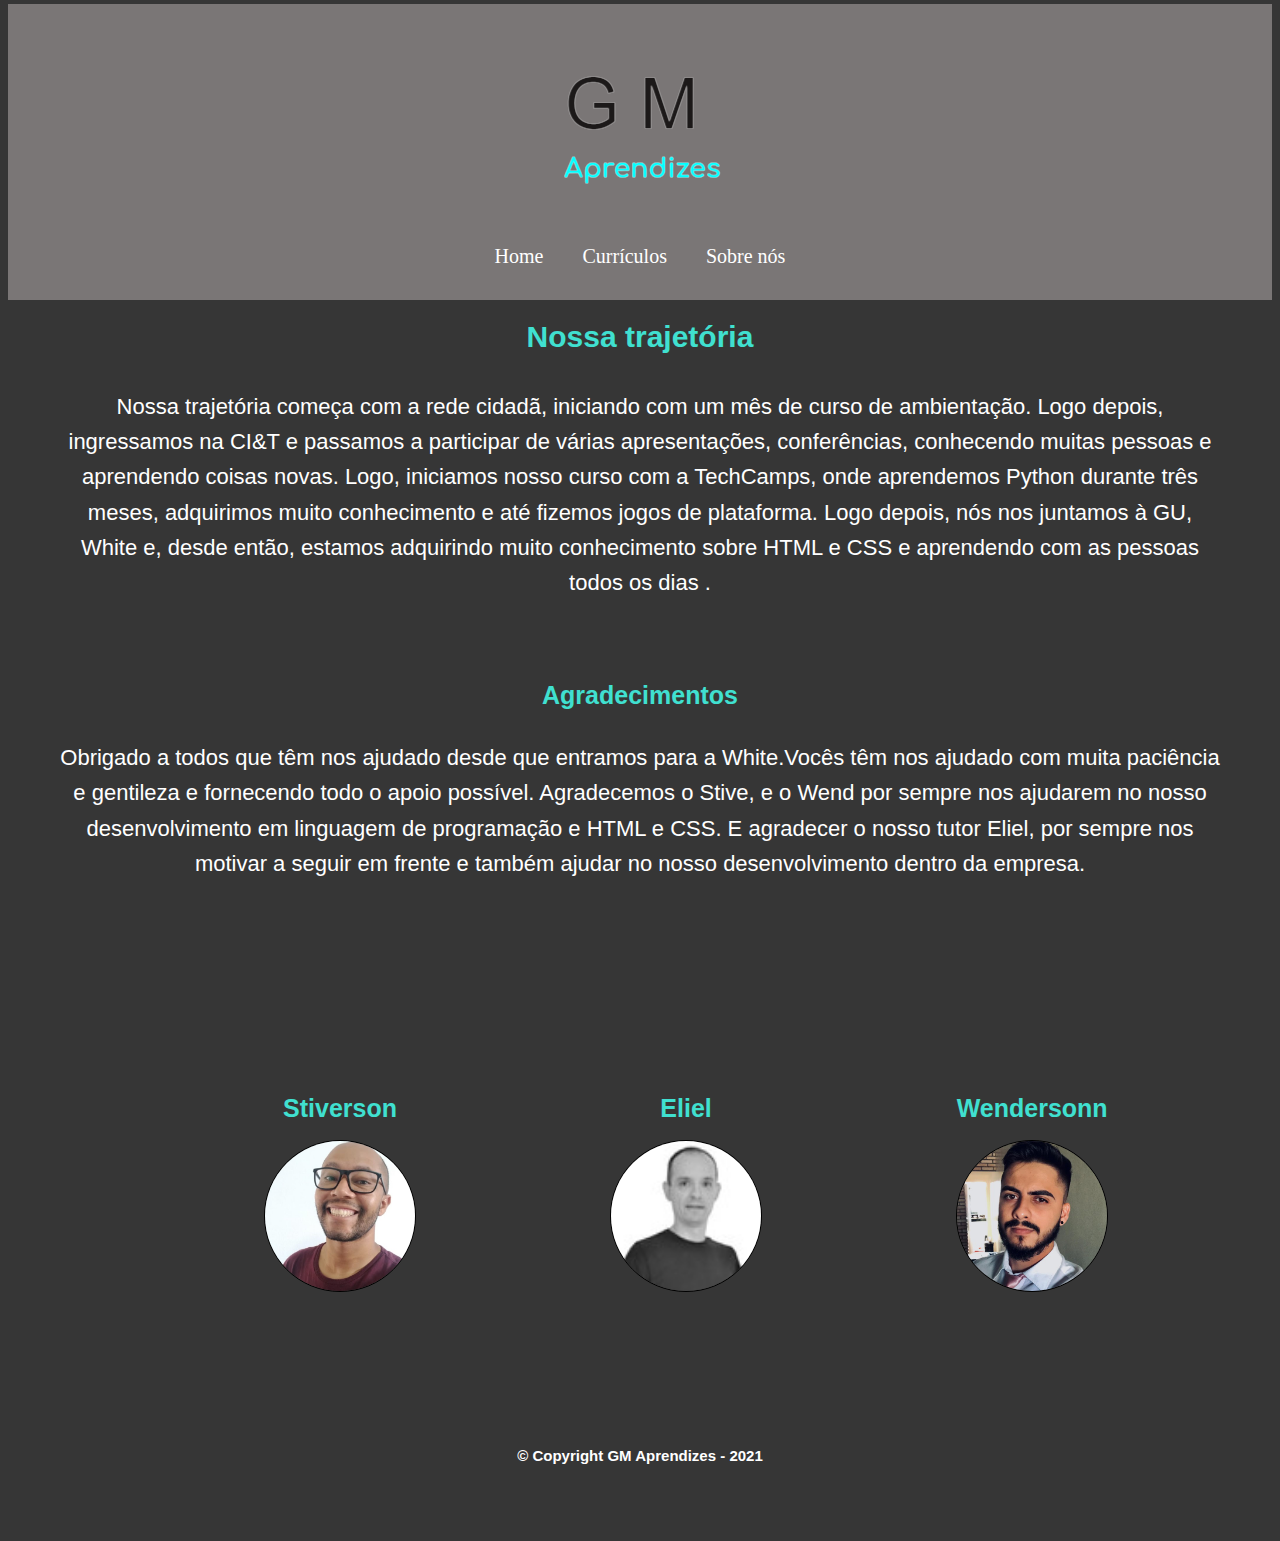
==== commit 97f85775: "Merge branch 'developer' into sobre_nós" ====
--- a/index.html
+++ b/index.html
@@ -1,4 +1,5 @@
 <!DOCTYPE html>
+
 <html lang="pt-br">
 	<head>
 		<meta charset="UTF-8">
@@ -10,6 +11,9 @@
 		<link href="https://fonts.googleapis.com/css?family=Montserrat&display=swap" rel="stylesheet">
 	</head>
 	
+	<style type="text/css">
+    </style>
+
 	<body>
 		<header>
 			<div class="caixa">
@@ -34,7 +38,7 @@
 				
                 <h2>Agradecimentos</h2>
                 <p>Obrigado a todos que têm nos ajudado desde que entramos para a White.Vocês têm nos ajudado com muita paciência e gentileza e fornecendo todo o apoio possível. Agradecemos o Stive, e o Wend por sempre nos ajudarem no nosso desenvolvimento em linguagem de programação e HTML e CSS. E agradecer o nosso tutor Eliel, por sempre nos motivar a seguir em frente e também ajudar no nosso desenvolvimento dentro da empresa.</p>
-        </main>          
+                 
                 <div class="fotos">
                     <div class="container">    
                         <section>
@@ -50,11 +54,11 @@
                     <div class="container">    
                         <section>
                             <h2>Eliel</h2>
-							
+
 							<a href="https://www.linkedin.com/in/elielgserrao//" title="linkedin">
 								<img class="foto-perfil" src="eliel.jpg" width="150px" height="150px">	
 							</a>
-							
+
                         </section>
                     </div>
                 </div>
@@ -67,10 +71,11 @@
 							</a>
                         </section>
                     </div>
-                </div>
+				</div>
+		</main>		
 				<footer>
-
 					<h3 class="copyright">&copy; Copyright GM Aprendizes - 2021</h3>
 				</footer>
 	</body>
+
 </html>--- a/style.css
+++ b/style.css
@@ -1,72 +1,107 @@
+.caixa{
+	background: #7a7676;
+	padding: 30px;	
+}
+
+*{margin: 2px; padding: 0;}
+
+
+body{
+	background:#363636;
+
+}
+
+h1{
+	margin: 10px;
+	text-align: center;
+	font-size: 30px;
+	font-family:  Arial, Helvetica, sans-serif;
+	color: turquoise;
+	line-height: 1.8;
+}
+
+ul.menu{
+	text-align: center; 
+	font-size: 20px;
+	
+}	
+
+ul.menu li{
+	display: inline-block;
+	margin: 0 5px;
+}
+
+ul.menu li a{
+	
+	border-radius: 6px;
+	padding: 6px 10px;
+	color: #fff;
+	
+}
+
+p{
+
+	text-align: center;
+	color: #fff;	
+	font-size: 22px;
+	font-family:  Arial, Helvetica, sans-serif;
+	margin: 25px 50px 75px;
+	line-height: 1.6;
+}
+
+h2{
+	margin: 10px;
+	font-size: 25px;
+	text-align: center;
+	font-family:  Arial, Helvetica, sans-serif;
+	color: turquoise;
+	line-height: 1.6;
+}
+
 .foto-perfil{
     border-radius: 100%;
     max-width: 200px;
     border: 1px solid black
 }
 
-body{
-    background: linear-gradient(#696969,#363636,#4F4F4F);
-    font-style: normal;
-    color:white;
+.fotos{
+    width: 22%;
+    display: inline-block;
+	padding: 20px 30px;
+	text-align: center;	
 }
 
-div{
-   width: 49%;
-   display: inline-block;
-   text-align: center;
+.container{
+    position: relative;
+    border-radius: 100%;
+    overflow: hidden;
+    width: 400px;
+    margin: 100px;
 }
-
-h1{
-    font-style: italic;
-    color:turquoise;
-    text-align: center;
-    font-size: 50px;
+.container img{
+    max-width: 100%;
+    -moz-transition: all 0.5s;
+    -webkit-transition: all 0.5s;
+    transition: all 0.5s;
 }
-
-h2{
-    font-style: italic;
-    color:black;
-    font-size: 35px;
+.container:hover img{
+    -moz-transform: scale(1.2);
+    -webkit-transform: scale(1.2);
+    transform: scale(1.2);
 }
 
 h3{
-    font-style: italic;
-    color:black;
-    font-size: 26px;
+	text-align: center;
+	font-size: 15px;
+	font-family:  Arial, Helvetica, sans-serif;
+	margin: 25px 50px 75px;
+	color:#fff;
 }
 
-.linkedinimg{
-    width:20px; 
-    height:20px;
+
+a:link 
+{ 
+ text-decoration:none; 
 }
 
-.telefoneimg{
-    width:20px; 
-    height:20px;
-    border-radius: 100%;
-}
 
-.emailimg{
-    width:20px; 
-    height:20px;
-    border-radius: 100%;
-}
-
-.cursos{
-    color: rgb(4, 0, 63);
-}
-
-p{
-    font-size: 18px;
-    color:white;
-}
-
-a {
-    color: white;
-    text-decoration: none;
-}
-
-a:hover {
-    color: red;
-    background-color: transparent;
-}
